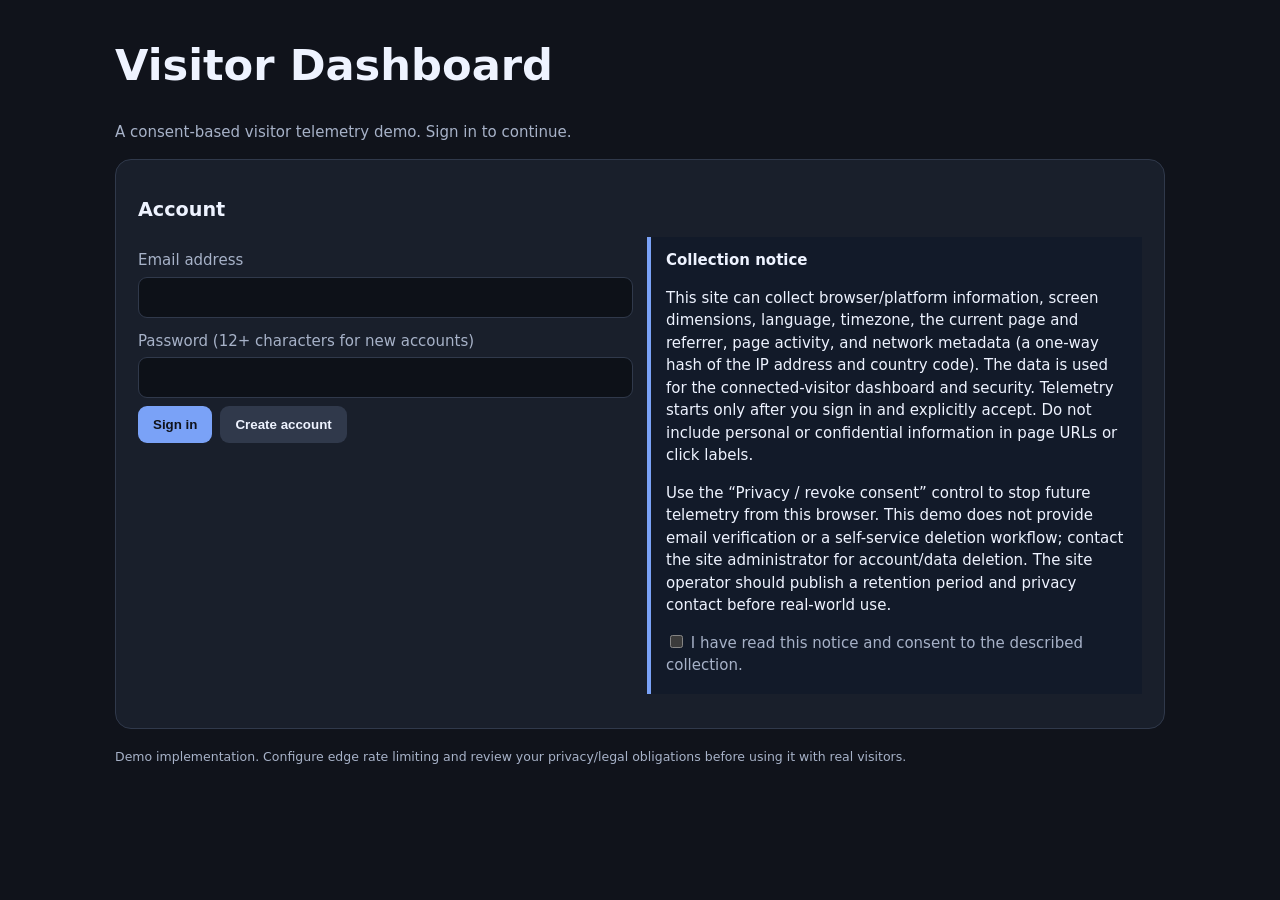
==== index.html @ 820321d5 "hehe" ====
<!doctype html>
<html lang="en">
<head>
<meta charset="utf-8">
<meta name="viewport" content="width=device-width, initial-scale=1">
<meta name="referrer" content="strict-origin-when-cross-origin">
<title>Visitor Dashboard</title>
<style>
:root{color-scheme:dark;--bg:#10131b;--panel:#191f2b;--line:#30394b;--text:#eef3ff;--muted:#a7b2c8;--blue:#7aa2f7;--green:#9ece6a;--red:#f7768e}
*{box-sizing:border-box}body{margin:0;background:var(--bg);color:var(--text);font:15px/1.5 system-ui,-apple-system,Segoe UI,sans-serif}main{width:min(1050px,94vw);margin:40px auto}h1,h2{line-height:1.2}h1{font-size:clamp(1.8rem,4vw,2.7rem)}h2{font-size:1.2rem}.muted{color:var(--muted)}.panel{background:var(--panel);border:1px solid var(--line);border-radius:16px;padding:22px;margin:16px 0}.grid{display:grid;grid-template-columns:repeat(auto-fit,minmax(240px,1fr));gap:14px}label{display:block;margin:12px 0 5px;color:var(--muted)}input{width:100%;padding:12px;border-radius:9px;border:1px solid var(--line);background:#0d1118;color:var(--text)}button{cursor:pointer;border:0;border-radius:9px;background:var(--blue);color:#10131b;font-weight:700;padding:11px 15px;margin:8px 8px 0 0}button.secondary{background:#30394b;color:var(--text)}button.danger{background:var(--red)}.notice{border-left:4px solid var(--blue);padding:12px 15px;background:#121a29}.hidden{display:none!important}.status{margin-top:12px;color:var(--muted);overflow-wrap:anywhere}.ok{color:var(--green)}.error{color:var(--red)}.table-wrap{overflow:auto}table{width:100%;border-collapse:collapse;min-width:680px}th,td{text-align:left;padding:10px;border-bottom:1px solid var(--line);vertical-align:top}th{color:var(--muted);font-weight:600}.pill{display:inline-block;border-radius:20px;padding:2px 9px;background:#26334a}.online{color:var(--green)}.offline{color:var(--muted)}small{color:var(--muted)}a{color:var(--blue)}
</style>
</head>
<body>
<main>
  <h1>Visitor Dashboard</h1>
  <p class="muted">A consent-based visitor telemetry demo. Sign in to continue.</p>

  <section id="auth" class="panel">
    <h2>Account</h2>
    <div class="grid">
      <div>
        <label for="email">Email address</label><input id="email" type="email" autocomplete="username" maxlength="254">
        <label for="password">Password (12+ characters for new accounts)</label><input id="password" type="password" autocomplete="current-password" maxlength="128">
        <button id="login">Sign in</button><button id="signup" class="secondary">Create account</button>
      </div>
      <div class="notice">
        <strong>Collection notice</strong>
        <p>This site can collect browser/platform information, screen dimensions, language, timezone, the current page and referrer, page activity, and network metadata (a one-way hash of the IP address and country code). The data is used for the connected-visitor dashboard and security. Telemetry starts only after you sign in and explicitly accept. Do not include personal or confidential information in page URLs or click labels.</p>
        <p>Use the “Privacy / revoke consent” control to stop future telemetry from this browser. This demo does not provide email verification or a self-service deletion workflow; contact the site administrator for account/data deletion. The site operator should publish a retention period and privacy contact before real-world use.</p>
        <label><input id="consent" type="checkbox" style="width:auto"> I have read this notice and consent to the described collection.</label>
      </div>
    </div>
    <div id="authStatus" class="status" role="status"></div>
  </section>

  <section id="signedIn" class="panel hidden">
    <div class="grid">
      <div><h2>Signed in</h2><p id="who" class="muted"></p></div>
      <div><h2>Telemetry</h2><p id="telemetryStatus" class="muted">Not enabled</p></div>
    </div>
    <button id="startTelemetry">Accept notice and start telemetry</button>
    <button id="revoke" class="secondary">Privacy / revoke consent</button>
    <button id="refreshDashboard" class="secondary hidden">Refresh dashboard</button>
    <button id="logout" class="secondary">Sign out</button>
    <p id="signedStatus" class="status" role="status"></p>
  </section>

  <section id="dashboard" class="hidden">
    <div class="panel">
      <h2>Connected visitors</h2>
      <p class="muted">Updated every five seconds. “Connected” means a heartbeat was received within the last 25 seconds; it is an estimate, not proof that someone is actively viewing the page.</p>
      <p id="counts">Loading…</p>
      <div class="table-wrap"><table><thead><tr><th>Status</th><th>Account</th><th>Last seen</th><th>Current page</th><th>Browser / platform</th><th>Screen</th><th>Language / timezone</th><th>Network</th></tr></thead><tbody id="visitorRows"></tbody></table></div>
    </div>
    <div class="panel"><h2>Recent events</h2><div class="table-wrap"><table><thead><tr><th>Time</th><th>Account</th><th>Event</th><th>Page</th><th>Details</th></tr></thead><tbody id="eventRows"></tbody></table></div></div>
  </section>
  <p class="muted"><small>Demo implementation. Configure edge rate limiting and review your privacy/legal obligations before using it with real visitors.</small></p>
</main>
<script>
(() => {
  "use strict";
  const API_ORIGIN = "https://REPLACE-WITH-YOUR-WORKER.workers.dev";
  const $ = id => document.getElementById(id);
  const state = { token: sessionStorage.getItem("vd_token") || "", user: null, visitorId: sessionStorage.getItem("vd_visitor") || crypto.randomUUID(), consent: localStorage.getItem("vd_consent") === "yes", timer: null, dashboardTimer: null, lastPage: "" };
  sessionStorage.setItem("vd_visitor", state.visitorId);

  async function api(path, options = {}) {
    const headers = { "content-type": "application/json", ...(options.headers || {}) };
    if (state.token) headers.authorization = "Bearer " + state.token;
    const response = await fetch(API_ORIGIN + path, { ...options, headers, cache: "no-store", body: options.body ? JSON.stringify(options.body) : undefined });
    const data = await response.json().catch(() => ({}));
    if (!response.ok) throw new Error(data.error || "Request failed (" + response.status + ")");
    return data;
  }
  function status(id, message, isError = false) {
    $(id).textContent = message;
    $(id).className = "status " + (isError ? "error" : "ok");
  }
  function showSignedIn(user) {
    state.user = user;
    $("auth").classList.add("hidden");
    $("signedIn").classList.remove("hidden");
    $("who").textContent = user.email + (user.isAdmin ? " · dashboard administrator" : " · visitor account");
    $("refreshDashboard").classList.toggle("hidden", !user.isAdmin);
    $("dashboard").classList.toggle("hidden", !user.isAdmin);
    $("telemetryStatus").textContent = state.consent ? "Consent enabled on this browser" : "Not enabled";
    if (user.isAdmin) {
      loadDashboard().catch(e => status("signedStatus", e.message, true));
      if (state.dashboardTimer) clearInterval(state.dashboardTimer);
      state.dashboardTimer = setInterval(() => loadDashboard().catch(() => {}), 5000);
    }
  }
  function showSignedOut() {
    state.token = ""; state.user = null;
    sessionStorage.removeItem("vd_token");
    if (state.timer) clearInterval(state.timer);
    if (state.dashboardTimer) clearInterval(state.dashboardTimer);
    state.timer = null; state.dashboardTimer = null;
    $("auth").classList.remove("hidden"); $("signedIn").classList.add("hidden"); $("dashboard").classList.add("hidden");
  }
  async function authenticate(mode) {
    try {
      const email = $("email").value.trim();
      const password = $("password").value;
      if (mode === "signup" && password.length < 12) throw new Error("Use a password with at least 12 characters.");
      const data = await api("/api/auth/" + mode, { method: "POST", body: { email, password } });
      state.token = data.token;
      sessionStorage.setItem("vd_token", state.token);
      status("authStatus", mode === "signup" ? "Account created." : "Signed in.");
      showSignedIn(data.user);
      if ($("consent").checked) await startTelemetry();
    } catch (e) { status("authStatus", e.message, true); }
  }
  function telemetryPayload(eventType, details) {
    return {
      consent: true, visitorSessionId: state.visitorId, eventType,
      page: location.href, referrer: document.referrer || "",
      platform: navigator.userAgentData?.platform || navigator.platform || "unknown",
      screenWidth: screen.width, screenHeight: screen.height, colorDepth: screen.colorDepth,
      language: navigator.language || "", timezone: Intl.DateTimeFormat().resolvedOptions().timeZone || "",
      details: details || undefined
    };
  }
  async function sendTelemetry(eventType, details) {
    if (!state.token || !state.consent) return;
    try { await api("/api/telemetry", { method: "POST", body: telemetryPayload(eventType, details) }); }
    catch (e) { status("signedStatus", "Telemetry paused: " + e.message, true); }
  }
  async function startTelemetry() {
    if (!$("consent").checked && !state.consent) {
      status("signedStatus", "Tick the consent checkbox before starting telemetry.", true); return;
    }
    state.consent = true;
    localStorage.setItem("vd_consent", "yes");
    $("telemetryStatus").textContent = "Consent enabled on this browser";
    status("signedStatus", "Consent recorded. Telemetry is running.");
    await sendTelemetry(state.lastPage === location.href ? "heartbeat" : "page_view");
    state.lastPage = location.href;
    if (state.timer) clearInterval(state.timer);
    state.timer = setInterval(() => sendTelemetry("heartbeat"), 10000);
  }
  async function revoke() {
    state.consent = false;
    localStorage.removeItem("vd_consent");
    if (state.timer) clearInterval(state.timer);
    state.timer = null;
    $("telemetryStatus").textContent = "Consent revoked on this browser";
    if (state.token) {
      try { await api("/api/consent/revoke", { method: "POST", body: { visitorSessionId: state.visitorId } }); } catch {}
    }
    status("signedStatus", "Consent revoked. This browser will stop sending telemetry.");
  }
  function cell(row, text, className) {
    const td = document.createElement("td"); td.textContent = text == null || text === "" ? "—" : String(text);
    if (className) td.className = className; row.appendChild(td); return td;
  }
  function date(ts) { return ts ? new Date(ts * 1000).toLocaleString() : "—"; }
  async function loadDashboard() {
    if (!state.user?.isAdmin) return;
    const data = await api("/api/dashboard");
    const connected = data.sessions.filter(s => s.connected).length;
    $("counts").textContent = `${connected} connected · ${data.sessions.length} sessions seen in the last 24 hours · ${data.events.length} recent events`;
    const vr = $("visitorRows"); vr.replaceChildren();
    for (const s of data.sessions) {
      const tr = document.createElement("tr");
      cell(tr, s.connected ? "Connected" : "Inactive", s.connected ? "online" : "offline");
      cell(tr, s.email); cell(tr, date(s.last_seen_at)); cell(tr, s.current_page);
      cell(tr, [s.user_agent, s.platform].filter(Boolean).join(" · "));
      cell(tr, s.screen_width && s.screen_height ? `${s.screen_width} × ${s.screen_height} (${s.color_depth || "?"}-bit)` : "—");
      cell(tr, [s.language, s.timezone].filter(Boolean).join(" · "));
      cell(tr, [s.country, s.ip_hash ? "IP hash: " + s.ip_hash.slice(0, 12) + "…" : ""].filter(Boolean).join(" · "));
      vr.appendChild(tr);
    }
    const er = $("eventRows"); er.replaceChildren();
    for (const e of data.events) {
      const tr = document.createElement("tr");
      cell(tr, date(e.created_at)); cell(tr, e.email); cell(tr, e.event_type); cell(tr, e.page);
      let details = "—"; try { if (e.details_json) details = JSON.parse(e.details_json).label || "—"; } catch {}
      cell(tr, details); er.appendChild(tr);
    }
  }
  $("login").addEventListener("click", () => authenticate("login"));
  $("signup").addEventListener("click", () => authenticate("signup"));
  $("startTelemetry").addEventListener("click", startTelemetry);
  $("revoke").addEventListener("click", revoke);
  $("refreshDashboard").addEventListener("click", () => loadDashboard().catch(e => status("signedStatus", e.message, true)));
  $("logout").addEventListener("click", async () => { try { await api("/api/auth/logout", { method: "POST", body: {} }); } catch {} showSignedOut(); });
  // Only records a generic click event, never the clicked text, form values, or typed content.
  document.addEventListener("click", e => {
    if (!state.consent || !state.token || !(e.target instanceof Element)) return;
    const target = e.target.closest("a,button");
    if (target && !["login","signup","startTelemetry","revoke","logout","refreshDashboard"].includes(target.id)) {
      sendTelemetry("click", { label: target.id || target.tagName.toLowerCase() });
    }
  });
  async function init() {
    if (!state.token) return;
    try {
      const data = await api("/api/me");
      showSignedIn(data.user);
      if (state.consent) {
        $("consent").checked = true;
        await startTelemetry();
      }
    } catch { showSignedOut(); }
  }
  init();
})();
</script>
</body>
</html>
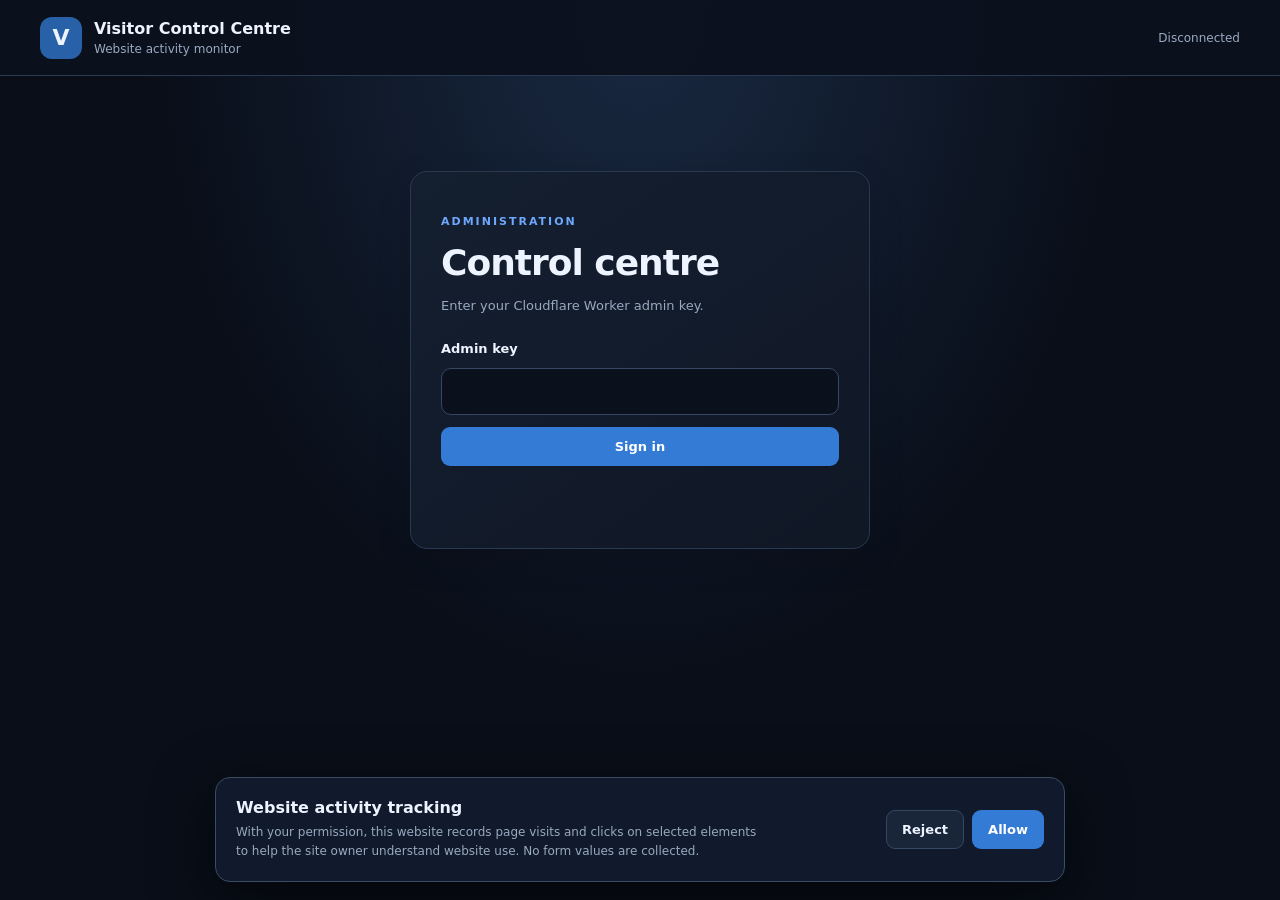
==== commit f69471e6: "test" ====
--- a/index.html
+++ b/index.html
@@ -1,211 +1,142 @@
 <!doctype html>
 <html lang="en">
 <head>
-<meta charset="utf-8">
-<meta name="viewport" content="width=device-width, initial-scale=1">
-<meta name="referrer" content="strict-origin-when-cross-origin">
-<title>Visitor Dashboard</title>
-<style>
-:root{color-scheme:dark;--bg:#10131b;--panel:#191f2b;--line:#30394b;--text:#eef3ff;--muted:#a7b2c8;--blue:#7aa2f7;--green:#9ece6a;--red:#f7768e}
-*{box-sizing:border-box}body{margin:0;background:var(--bg);color:var(--text);font:15px/1.5 system-ui,-apple-system,Segoe UI,sans-serif}main{width:min(1050px,94vw);margin:40px auto}h1,h2{line-height:1.2}h1{font-size:clamp(1.8rem,4vw,2.7rem)}h2{font-size:1.2rem}.muted{color:var(--muted)}.panel{background:var(--panel);border:1px solid var(--line);border-radius:16px;padding:22px;margin:16px 0}.grid{display:grid;grid-template-columns:repeat(auto-fit,minmax(240px,1fr));gap:14px}label{display:block;margin:12px 0 5px;color:var(--muted)}input{width:100%;padding:12px;border-radius:9px;border:1px solid var(--line);background:#0d1118;color:var(--text)}button{cursor:pointer;border:0;border-radius:9px;background:var(--blue);color:#10131b;font-weight:700;padding:11px 15px;margin:8px 8px 0 0}button.secondary{background:#30394b;color:var(--text)}button.danger{background:var(--red)}.notice{border-left:4px solid var(--blue);padding:12px 15px;background:#121a29}.hidden{display:none!important}.status{margin-top:12px;color:var(--muted);overflow-wrap:anywhere}.ok{color:var(--green)}.error{color:var(--red)}.table-wrap{overflow:auto}table{width:100%;border-collapse:collapse;min-width:680px}th,td{text-align:left;padding:10px;border-bottom:1px solid var(--line);vertical-align:top}th{color:var(--muted);font-weight:600}.pill{display:inline-block;border-radius:20px;padding:2px 9px;background:#26334a}.online{color:var(--green)}.offline{color:var(--muted)}small{color:var(--muted)}a{color:var(--blue)}
-</style>
+  <meta charset="UTF-8">
+  <meta name="viewport" content="width=device-width, initial-scale=1">
+  <title>Visitor Control Centre</title>
+  <link rel="stylesheet" href="./styles.css">
+  <script defer src="./tracker.js"></script>
+  <script defer src="./app.js"></script>
 </head>
 <body>
-<main>
-  <h1>Visitor Dashboard</h1>
-  <p class="muted">A consent-based visitor telemetry demo. Sign in to continue.</p>
-
-  <section id="auth" class="panel">
-    <h2>Account</h2>
-    <div class="grid">
+  <header class="topbar">
+    <div class="brand">
+      <div class="logo">V</div>
       <div>
-        <label for="email">Email address</label><input id="email" type="email" autocomplete="username" maxlength="254">
-        <label for="password">Password (12+ characters for new accounts)</label><input id="password" type="password" autocomplete="current-password" maxlength="128">
-        <button id="login">Sign in</button><button id="signup" class="secondary">Create account</button>
-      </div>
-      <div class="notice">
-        <strong>Collection notice</strong>
-        <p>This site can collect browser/platform information, screen dimensions, language, timezone, the current page and referrer, page activity, and network metadata (a one-way hash of the IP address and country code). The data is used for the connected-visitor dashboard and security. Telemetry starts only after you sign in and explicitly accept. Do not include personal or confidential information in page URLs or click labels.</p>
-        <p>Use the “Privacy / revoke consent” control to stop future telemetry from this browser. This demo does not provide email verification or a self-service deletion workflow; contact the site administrator for account/data deletion. The site operator should publish a retention period and privacy contact before real-world use.</p>
-        <label><input id="consent" type="checkbox" style="width:auto"> I have read this notice and consent to the described collection.</label>
+        <strong>Visitor Control Centre</strong>
+        <small>Website activity monitor</small>
       </div>
     </div>
-    <div id="authStatus" class="status" role="status"></div>
-  </section>
+    <span id="connection" class="connection">Disconnected</span>
+  </header>
 
-  <section id="signedIn" class="panel hidden">
-    <div class="grid">
-      <div><h2>Signed in</h2><p id="who" class="muted"></p></div>
-      <div><h2>Telemetry</h2><p id="telemetryStatus" class="muted">Not enabled</p></div>
+  <main class="container">
+    <section id="loginPanel" class="panel login-panel">
+      <p class="eyebrow">ADMINISTRATION</p>
+      <h1>Control centre</h1>
+      <p class="muted">Enter your Cloudflare Worker admin key.</p>
+
+      <form id="loginForm">
+        <label for="adminKey">Admin key</label>
+        <input id="adminKey" type="password"
+               autocomplete="current-password" required>
+        <button class="button primary" type="submit">
+          Sign in
+        </button>
+        <p id="loginError" class="error"></p>
+      </form>
+    </section>
+
+    <section id="dashboard" hidden>
+      <div class="heading">
+        <div>
+          <p class="eyebrow">OVERVIEW</p>
+          <h1>Live activity</h1>
+          <p class="muted">Activity reported by consenting website visitors.</p>
+        </div>
+        <div class="actions">
+          <button id="refreshBtn" class="button secondary">Refresh</button>
+          <button id="logoutBtn" class="button secondary">Lock</button>
+        </div>
+      </div>
+
+      <div class="stats">
+        <article class="panel stat">
+          <span>Online now</span>
+          <strong id="onlineCount">0</strong>
+          <small>Active within 2 minutes</small>
+        </article>
+        <article class="panel stat">
+          <span>Page views</span>
+          <strong id="pageViews">0</strong>
+          <small>Recorded page visits</small>
+        </article>
+        <article class="panel stat">
+          <span>Sessions</span>
+          <strong id="sessionCount">0</strong>
+          <small>Known browser sessions</small>
+        </article>
+        <article class="panel stat">
+          <span>Events</span>
+          <strong id="eventCount">0</strong>
+          <small>Page views, clicks and heartbeats</small>
+        </article>
+      </div>
+
+      <section class="panel section">
+        <div class="section-heading">
+          <div>
+            <h2>Visitor sessions</h2>
+            <p class="muted">Select a session to inspect its activity.</p>
+          </div>
+          <small id="updated" class="muted"></small>
+        </div>
+
+        <div class="table-wrap">
+          <table>
+            <thead>
+              <tr>
+                <th>Session</th>
+                <th>Current page</th>
+                <th>Last seen</th>
+                <th>Views</th>
+                <th>Status</th>
+              </tr>
+            </thead>
+            <tbody id="sessionsBody">
+              <tr><td colspan="5">No data loaded.</td></tr>
+            </tbody>
+          </table>
+        </div>
+      </section>
+
+      <section class="panel section">
+        <h2>Session timeline</h2>
+        <p id="selectedSessionLabel" class="muted">Select a session above.</p>
+        <div id="timeline" class="timeline">
+          <p class="muted">No session selected.</p>
+        </div>
+      </section>
+
+      <section class="panel section">
+        <h2>Page activity</h2>
+        <p class="muted">Most frequently viewed pages.</p>
+        <div id="popularPages" class="popular-list">
+          <p class="muted">No page views yet.</p>
+        </div>
+      </section>
+
+      <p class="footnote">
+        Only activity on your website is recorded. The tracker does not
+        capture passwords, form contents, keystrokes, screen contents or
+        activity in other applications.
+      </p>
+    </section>
+  </main>
+
+  <aside id="consentBanner" class="consent" hidden>
+    <div>
+      <strong>Website activity tracking</strong>
+      <p>
+        With your permission, this website records page visits and clicks
+        on selected elements to help the site owner understand website use.
+        No form values are collected.
+      </p>
     </div>
-    <button id="startTelemetry">Accept notice and start telemetry</button>
-    <button id="revoke" class="secondary">Privacy / revoke consent</button>
-    <button id="refreshDashboard" class="secondary hidden">Refresh dashboard</button>
-    <button id="logout" class="secondary">Sign out</button>
-    <p id="signedStatus" class="status" role="status"></p>
-  </section>
-
-  <section id="dashboard" class="hidden">
-    <div class="panel">
-      <h2>Connected visitors</h2>
-      <p class="muted">Updated every five seconds. “Connected” means a heartbeat was received within the last 25 seconds; it is an estimate, not proof that someone is actively viewing the page.</p>
-      <p id="counts">Loading…</p>
-      <div class="table-wrap"><table><thead><tr><th>Status</th><th>Account</th><th>Last seen</th><th>Current page</th><th>Browser / platform</th><th>Screen</th><th>Language / timezone</th><th>Network</th></tr></thead><tbody id="visitorRows"></tbody></table></div>
+    <div class="consent-actions">
+      <button id="rejectTracking" class="button secondary">Reject</button>
+      <button id="acceptTracking" class="button primary">Allow</button>
     </div>
-    <div class="panel"><h2>Recent events</h2><div class="table-wrap"><table><thead><tr><th>Time</th><th>Account</th><th>Event</th><th>Page</th><th>Details</th></tr></thead><tbody id="eventRows"></tbody></table></div></div>
-  </section>
-  <p class="muted"><small>Demo implementation. Configure edge rate limiting and review your privacy/legal obligations before using it with real visitors.</small></p>
-</main>
-<script>
-(() => {
-  "use strict";
-  const API_ORIGIN = "https://REPLACE-WITH-YOUR-WORKER.workers.dev";
-  const $ = id => document.getElementById(id);
-  const state = { token: sessionStorage.getItem("vd_token") || "", user: null, visitorId: sessionStorage.getItem("vd_visitor") || crypto.randomUUID(), consent: localStorage.getItem("vd_consent") === "yes", timer: null, dashboardTimer: null, lastPage: "" };
-  sessionStorage.setItem("vd_visitor", state.visitorId);
-
-  async function api(path, options = {}) {
-    const headers = { "content-type": "application/json", ...(options.headers || {}) };
-    if (state.token) headers.authorization = "Bearer " + state.token;
-    const response = await fetch(API_ORIGIN + path, { ...options, headers, cache: "no-store", body: options.body ? JSON.stringify(options.body) : undefined });
-    const data = await response.json().catch(() => ({}));
-    if (!response.ok) throw new Error(data.error || "Request failed (" + response.status + ")");
-    return data;
-  }
-  function status(id, message, isError = false) {
-    $(id).textContent = message;
-    $(id).className = "status " + (isError ? "error" : "ok");
-  }
-  function showSignedIn(user) {
-    state.user = user;
-    $("auth").classList.add("hidden");
-    $("signedIn").classList.remove("hidden");
-    $("who").textContent = user.email + (user.isAdmin ? " · dashboard administrator" : " · visitor account");
-    $("refreshDashboard").classList.toggle("hidden", !user.isAdmin);
-    $("dashboard").classList.toggle("hidden", !user.isAdmin);
-    $("telemetryStatus").textContent = state.consent ? "Consent enabled on this browser" : "Not enabled";
-    if (user.isAdmin) {
-      loadDashboard().catch(e => status("signedStatus", e.message, true));
-      if (state.dashboardTimer) clearInterval(state.dashboardTimer);
-      state.dashboardTimer = setInterval(() => loadDashboard().catch(() => {}), 5000);
-    }
-  }
-  function showSignedOut() {
-    state.token = ""; state.user = null;
-    sessionStorage.removeItem("vd_token");
-    if (state.timer) clearInterval(state.timer);
-    if (state.dashboardTimer) clearInterval(state.dashboardTimer);
-    state.timer = null; state.dashboardTimer = null;
-    $("auth").classList.remove("hidden"); $("signedIn").classList.add("hidden"); $("dashboard").classList.add("hidden");
-  }
-  async function authenticate(mode) {
-    try {
-      const email = $("email").value.trim();
-      const password = $("password").value;
-      if (mode === "signup" && password.length < 12) throw new Error("Use a password with at least 12 characters.");
-      const data = await api("/api/auth/" + mode, { method: "POST", body: { email, password } });
-      state.token = data.token;
-      sessionStorage.setItem("vd_token", state.token);
-      status("authStatus", mode === "signup" ? "Account created." : "Signed in.");
-      showSignedIn(data.user);
-      if ($("consent").checked) await startTelemetry();
-    } catch (e) { status("authStatus", e.message, true); }
-  }
-  function telemetryPayload(eventType, details) {
-    return {
-      consent: true, visitorSessionId: state.visitorId, eventType,
-      page: location.href, referrer: document.referrer || "",
-      platform: navigator.userAgentData?.platform || navigator.platform || "unknown",
-      screenWidth: screen.width, screenHeight: screen.height, colorDepth: screen.colorDepth,
-      language: navigator.language || "", timezone: Intl.DateTimeFormat().resolvedOptions().timeZone || "",
-      details: details || undefined
-    };
-  }
-  async function sendTelemetry(eventType, details) {
-    if (!state.token || !state.consent) return;
-    try { await api("/api/telemetry", { method: "POST", body: telemetryPayload(eventType, details) }); }
-    catch (e) { status("signedStatus", "Telemetry paused: " + e.message, true); }
-  }
-  async function startTelemetry() {
-    if (!$("consent").checked && !state.consent) {
-      status("signedStatus", "Tick the consent checkbox before starting telemetry.", true); return;
-    }
-    state.consent = true;
-    localStorage.setItem("vd_consent", "yes");
-    $("telemetryStatus").textContent = "Consent enabled on this browser";
-    status("signedStatus", "Consent recorded. Telemetry is running.");
-    await sendTelemetry(state.lastPage === location.href ? "heartbeat" : "page_view");
-    state.lastPage = location.href;
-    if (state.timer) clearInterval(state.timer);
-    state.timer = setInterval(() => sendTelemetry("heartbeat"), 10000);
-  }
-  async function revoke() {
-    state.consent = false;
-    localStorage.removeItem("vd_consent");
-    if (state.timer) clearInterval(state.timer);
-    state.timer = null;
-    $("telemetryStatus").textContent = "Consent revoked on this browser";
-    if (state.token) {
-      try { await api("/api/consent/revoke", { method: "POST", body: { visitorSessionId: state.visitorId } }); } catch {}
-    }
-    status("signedStatus", "Consent revoked. This browser will stop sending telemetry.");
-  }
-  function cell(row, text, className) {
-    const td = document.createElement("td"); td.textContent = text == null || text === "" ? "—" : String(text);
-    if (className) td.className = className; row.appendChild(td); return td;
-  }
-  function date(ts) { return ts ? new Date(ts * 1000).toLocaleString() : "—"; }
-  async function loadDashboard() {
-    if (!state.user?.isAdmin) return;
-    const data = await api("/api/dashboard");
-    const connected = data.sessions.filter(s => s.connected).length;
-    $("counts").textContent = `${connected} connected · ${data.sessions.length} sessions seen in the last 24 hours · ${data.events.length} recent events`;
-    const vr = $("visitorRows"); vr.replaceChildren();
-    for (const s of data.sessions) {
-      const tr = document.createElement("tr");
-      cell(tr, s.connected ? "Connected" : "Inactive", s.connected ? "online" : "offline");
-      cell(tr, s.email); cell(tr, date(s.last_seen_at)); cell(tr, s.current_page);
-      cell(tr, [s.user_agent, s.platform].filter(Boolean).join(" · "));
-      cell(tr, s.screen_width && s.screen_height ? `${s.screen_width} × ${s.screen_height} (${s.color_depth || "?"}-bit)` : "—");
-      cell(tr, [s.language, s.timezone].filter(Boolean).join(" · "));
-      cell(tr, [s.country, s.ip_hash ? "IP hash: " + s.ip_hash.slice(0, 12) + "…" : ""].filter(Boolean).join(" · "));
-      vr.appendChild(tr);
-    }
-    const er = $("eventRows"); er.replaceChildren();
-    for (const e of data.events) {
-      const tr = document.createElement("tr");
-      cell(tr, date(e.created_at)); cell(tr, e.email); cell(tr, e.event_type); cell(tr, e.page);
-      let details = "—"; try { if (e.details_json) details = JSON.parse(e.details_json).label || "—"; } catch {}
-      cell(tr, details); er.appendChild(tr);
-    }
-  }
-  $("login").addEventListener("click", () => authenticate("login"));
-  $("signup").addEventListener("click", () => authenticate("signup"));
-  $("startTelemetry").addEventListener("click", startTelemetry);
-  $("revoke").addEventListener("click", revoke);
-  $("refreshDashboard").addEventListener("click", () => loadDashboard().catch(e => status("signedStatus", e.message, true)));
-  $("logout").addEventListener("click", async () => { try { await api("/api/auth/logout", { method: "POST", body: {} }); } catch {} showSignedOut(); });
-  // Only records a generic click event, never the clicked text, form values, or typed content.
-  document.addEventListener("click", e => {
-    if (!state.consent || !state.token || !(e.target instanceof Element)) return;
-    const target = e.target.closest("a,button");
-    if (target && !["login","signup","startTelemetry","revoke","logout","refreshDashboard"].includes(target.id)) {
-      sendTelemetry("click", { label: target.id || target.tagName.toLowerCase() });
-    }
-  });
-  async function init() {
-    if (!state.token) return;
-    try {
-      const data = await api("/api/me");
-      showSignedIn(data.user);
-      if (state.consent) {
-        $("consent").checked = true;
-        await startTelemetry();
-      }
-    } catch { showSignedOut(); }
-  }
-  init();
-})();
-</script>
+  </aside>
 </body>
-</html>
+</html>
--- a/styles.css
+++ b/styles.css
@@ -0,0 +1,458 @@
+:root {
+  color-scheme: dark;
+  --bg: #090e18;
+  --panel: #121b2b;
+  --panel-hover: #18243a;
+  --border: #293950;
+  --text: #edf3ff;
+  --muted: #99a9c0;
+  --blue: #6ea8fe;
+  --green: #4adeb0;
+  --red: #ff8290;
+}
+
+* {
+  box-sizing: border-box;
+}
+
+body {
+  margin: 0;
+  min-height: 100vh;
+  color: var(--text);
+  background: radial-gradient(ellipse at top, #192942, var(--bg) 55%);
+  font-family: Inter, system-ui, -apple-system, sans-serif;
+}
+
+button, input {
+  font: inherit;
+}
+
+[hidden] {
+  display: none !important;
+}
+
+.topbar {
+  min-height: 76px;
+  padding: 15px max(20px, calc((100% - 1200px) / 2));
+  display: flex;
+  justify-content: space-between;
+  align-items: center;
+  gap: 20px;
+  background: #0b111dee;
+  border-bottom: 1px solid var(--border);
+}
+
+.brand {
+  display: flex;
+  align-items: center;
+  gap: 12px;
+}
+
+.logo {
+  display: grid;
+  place-items: center;
+  width: 42px;
+  height: 42px;
+  border-radius: 12px;
+  background: #2861a7;
+  font-size: 22px;
+  font-weight: 800;
+}
+
+.brand strong, .brand small {
+  display: block;
+}
+
+.brand small {
+  margin-top: 4px;
+  color: var(--muted);
+  font-size: 12px;
+}
+
+.connection {
+  color: var(--muted);
+  font-size: 12px;
+}
+
+.connection.online {
+  color: var(--green);
+}
+
+.container {
+  max-width: 1200px;
+  margin: auto;
+  padding: 35px 22px 60px;
+}
+
+.panel {
+  background: linear-gradient(145deg, #141f30, #101725);
+  border: 1px solid var(--border);
+  border-radius: 17px;
+  box-shadow: 0 12px 35px #0002;
+}
+
+.login-panel {
+  max-width: 460px;
+  margin: 60px auto;
+  padding: 30px;
+}
+
+h1 {
+  margin: 8px 0;
+  font-size: clamp(27px, 4vw, 36px);
+  letter-spacing: -1px;
+}
+
+h2 {
+  margin: 0 0 8px;
+  font-size: 17px;
+}
+
+p {
+  line-height: 1.6;
+}
+
+.muted {
+  color: var(--muted);
+  font-size: 13px;
+}
+
+.eyebrow {
+  color: var(--blue);
+  font-size: 11px;
+  font-weight: 800;
+  letter-spacing: 2px;
+}
+
+.login-panel form {
+  display: grid;
+  gap: 12px;
+  margin-top: 25px;
+}
+
+label {
+  font-size: 13px;
+  font-weight: 600;
+}
+
+input {
+  width: 100%;
+  padding: 13px;
+  color: var(--text);
+  background: #0a101c;
+  border: 1px solid #354761;
+  border-radius: 10px;
+  outline: none;
+}
+
+input:focus {
+  border-color: var(--blue);
+}
+
+.button {
+  padding: 11px 15px;
+  border: 1px solid transparent;
+  border-radius: 9px;
+  font-size: 13px;
+  font-weight: 700;
+  cursor: pointer;
+}
+
+.button:hover {
+  filter: brightness(1.12);
+}
+
+.primary {
+  color: white;
+  background: #347bd6;
+}
+
+.secondary {
+  color: var(--text);
+  background: #19263a;
+  border-color: #354761;
+}
+
+.error {
+  min-height: 16px;
+  color: var(--red);
+  font-size: 12px;
+}
+
+.heading, .section-heading {
+  display: flex;
+  align-items: center;
+  justify-content: space-between;
+  gap: 16px;
+}
+
+.heading {
+  margin-bottom: 25px;
+}
+
+.heading h1 {
+  margin-bottom: 4px;
+}
+
+.heading p {
+  margin-top: 6px;
+}
+
+.actions {
+  display: flex;
+  gap: 8px;
+}
+
+.stats {
+  display: grid;
+  grid-template-columns: repeat(4, minmax(0, 1fr));
+  gap: 15px;
+  margin-bottom: 20px;
+}
+
+.stat {
+  padding: 20px;
+}
+
+.stat span, .stat small {
+  display: block;
+  color: var(--muted);
+  font-size: 12px;
+}
+
+.stat strong {
+  display: block;
+  margin: 13px 0 6px;
+  font-size: 34px;
+  letter-spacing: -1px;
+}
+
+.section {
+  margin-bottom: 18px;
+  padding: 22px;
+}
+
+.section-heading {
+  margin-bottom: 18px;
+}
+
+.section-heading p {
+  margin: 5px 0 0;
+}
+
+.table-wrap {
+  overflow-x: auto;
+}
+
+table {
+  width: 100%;
+  min-width: 670px;
+  border-collapse: collapse;
+}
+
+th {
+  padding: 12px;
+  text-align: left;
+  color: var(--muted);
+  font-size: 11px;
+  text-transform: uppercase;
+  letter-spacing: .7px;
+  border-bottom: 1px solid var(--border);
+}
+
+td {
+  padding: 14px 12px;
+  border-bottom: 1px solid #202e42;
+  font-size: 12px;
+  overflow-wrap: anywhere;
+}
+
+tbody tr.selectable {
+  cursor: pointer;
+}
+
+tbody tr.selectable:hover {
+  background: #ffffff08;
+}
+
+tbody tr.selected {
+  background: #6ea8fe16;
+}
+
+.session-id {
+  color: #b9d5ff;
+  font-family: monospace;
+}
+
+.pill {
+  display: inline-block;
+  padding: 5px 9px;
+  border-radius: 20px;
+  color: #8deac5;
+  background: #203d36;
+  font-size: 10px;
+}
+
+.pill.offline {
+  color: #b7c2d4;
+  background: #30394a;
+}
+
+.timeline {
+  display: grid;
+}
+
+.event {
+  display: grid;
+  grid-template-columns: 130px 12px minmax(0, 1fr);
+  gap: 12px;
+  padding: 13px 0;
+  border-bottom: 1px solid #202e42;
+}
+
+.event-time {
+  color: var(--muted);
+  font-size: 11px;
+}
+
+.event-dot {
+  width: 9px;
+  height: 9px;
+  margin-top: 4px;
+  border-radius: 50%;
+  background: var(--blue);
+  box-shadow: 0 0 0 4px #6ea8fe1b;
+}
+
+.event strong {
+  font-size: 12px;
+  text-transform: capitalize;
+}
+
+.event p {
+  margin: 5px 0 0;
+  color: var(--muted);
+  font-size: 12px;
+  overflow-wrap: anywhere;
+}
+
+.popular-list {
+  display: grid;
+  gap: 14px;
+  margin-top: 18px;
+}
+
+.popular-row {
+  display: grid;
+  grid-template-columns: minmax(100px, 1fr) minmax(80px, 2fr) 35px;
+  align-items: center;
+  gap: 14px;
+  font-size: 12px;
+}
+
+.bar {
+  height: 8px;
+  overflow: hidden;
+  border-radius: 20px;
+  background: #25344b;
+}
+
+.bar span {
+  display: block;
+  height: 100%;
+  border-radius: 20px;
+  background: #6ea8fe;
+}
+
+.footnote {
+  max-width: 900px;
+  color: #8797ad;
+  font-size: 11px;
+  line-height: 1.7;
+}
+
+.consent {
+  position: fixed;
+  right: 18px;
+  bottom: 18px;
+  left: 18px;
+  z-index: 10;
+  display: flex;
+  align-items: center;
+  justify-content: space-between;
+  gap: 20px;
+  max-width: 850px;
+  margin: auto;
+  padding: 20px;
+  background: #111c2df5;
+  border: 1px solid #3a4b64;
+  border-radius: 15px;
+  box-shadow: 0 18px 60px #0009;
+}
+
+.consent p {
+  max-width: 530px;
+  margin: 6px 0 0;
+  color: var(--muted);
+  font-size: 12px;
+}
+
+.consent-actions {
+  display: flex;
+  flex-shrink: 0;
+  gap: 8px;
+}
+
+@media (max-width: 800px) {
+  .stats {
+    grid-template-columns: repeat(2, minmax(0, 1fr));
+  }
+
+  .consent {
+    flex-direction: column;
+    align-items: stretch;
+  }
+
+  .consent-actions {
+    justify-content: flex-end;
+  }
+}
+
+@media (max-width: 500px) {
+  .topbar {
+    padding: 14px;
+  }
+
+  .container {
+    padding: 24px 14px 45px;
+  }
+
+  .heading {
+    align-items: flex-start;
+    flex-direction: column;
+  }
+
+  .stat {
+    padding: 15px;
+  }
+
+  .stat strong {
+    font-size: 28px;
+  }
+
+  .section {
+    padding: 15px;
+  }
+
+  .event {
+    grid-template-columns: 85px 10px minmax(0, 1fr);
+    gap: 9px;
+  }
+
+  .consent {
+    right: 10px;
+    bottom: 10px;
+    left: 10px;
+    padding: 15px;
+  }
+}
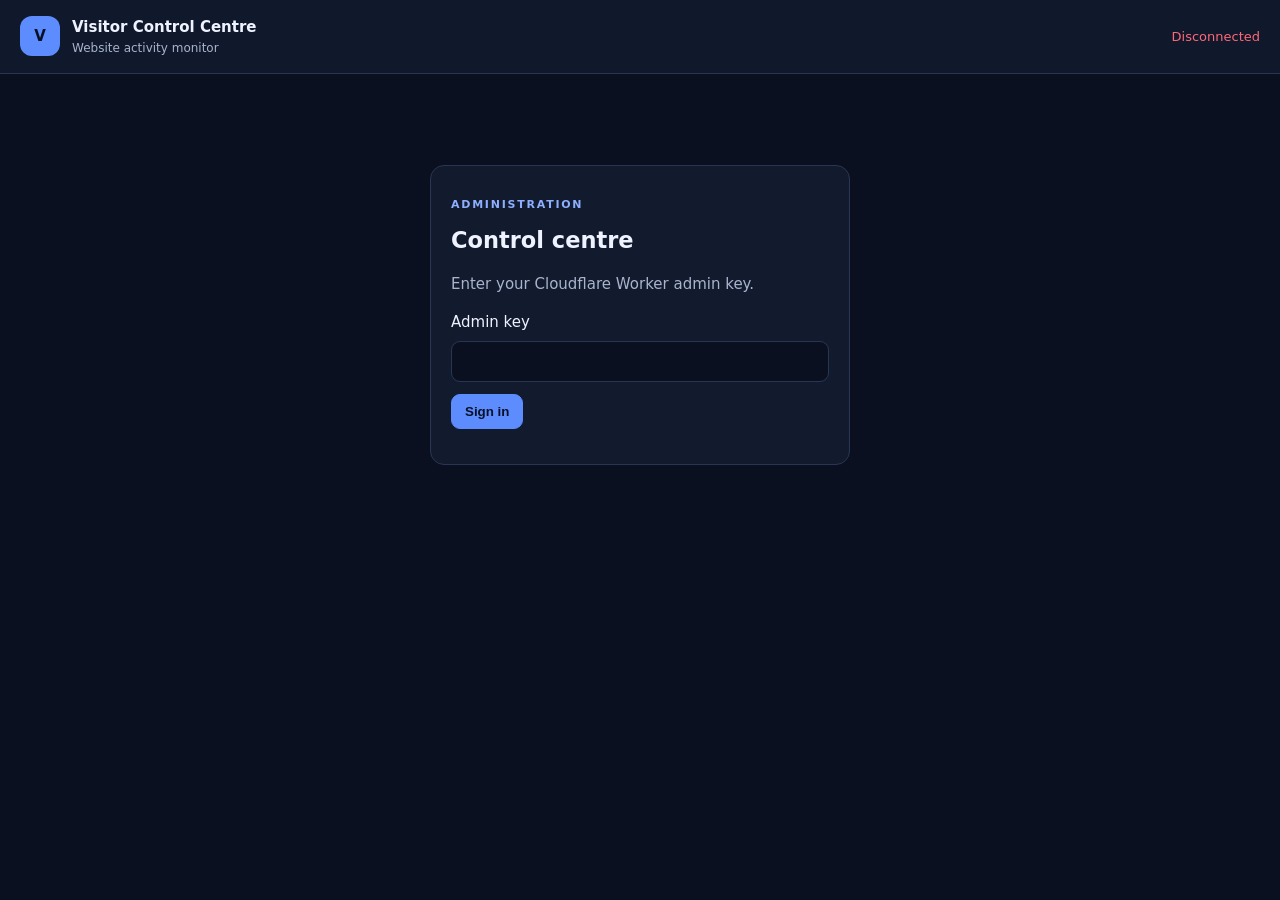
==== commit cec04bc9: "d" ====
--- a/index.html
+++ b/index.html
@@ -5,7 +5,6 @@
   <meta name="viewport" content="width=device-width, initial-scale=1">
   <title>Visitor Control Centre</title>
   <link rel="stylesheet" href="./styles.css">
-  <script defer src="./tracker.js"></script>
   <script defer src="./app.js"></script>
 </head>
 <body>
@@ -28,11 +27,13 @@
 
       <form id="loginForm">
         <label for="adminKey">Admin key</label>
-        <input id="adminKey" type="password"
-               autocomplete="current-password" required>
-        <button class="button primary" type="submit">
-          Sign in
-        </button>
+        <input
+          id="adminKey"
+          type="password"
+          autocomplete="current-password"
+          required
+        >
+        <button class="button primary" type="submit">Sign in</button>
         <p id="loginError" class="error"></p>
       </form>
     </section>
@@ -42,8 +43,11 @@
         <div>
           <p class="eyebrow">OVERVIEW</p>
           <h1>Live activity</h1>
-          <p class="muted">Activity reported by consenting website visitors.</p>
+          <p class="muted">
+            Activity reported by consenting website visitors.
+          </p>
         </div>
+
         <div class="actions">
           <button id="refreshBtn" class="button secondary">Refresh</button>
           <button id="logoutBtn" class="button secondary">Lock</button>
@@ -56,16 +60,19 @@
           <strong id="onlineCount">0</strong>
           <small>Active within 2 minutes</small>
         </article>
+
         <article class="panel stat">
           <span>Page views</span>
           <strong id="pageViews">0</strong>
           <small>Recorded page visits</small>
         </article>
+
         <article class="panel stat">
           <span>Sessions</span>
           <strong id="sessionCount">0</strong>
           <small>Known browser sessions</small>
         </article>
+
         <article class="panel stat">
           <span>Events</span>
           <strong id="eventCount">0</strong>
@@ -77,7 +84,9 @@
         <div class="section-heading">
           <div>
             <h2>Visitor sessions</h2>
-            <p class="muted">Select a session to inspect its activity.</p>
+            <p class="muted">
+              Select a session to inspect activity or request support.
+            </p>
           </div>
           <small id="updated" class="muted"></small>
         </div>
@@ -88,13 +97,17 @@
               <tr>
                 <th>Session</th>
                 <th>Current page</th>
+                <th>Platform</th>
+                <th>Screen</th>
+                <th>Language</th>
                 <th>Last seen</th>
                 <th>Views</th>
                 <th>Status</th>
+                <th>Support</th>
               </tr>
             </thead>
             <tbody id="sessionsBody">
-              <tr><td colspan="5">No data loaded.</td></tr>
+              <tr><td colspan="9">No data loaded.</td></tr>
             </tbody>
           </table>
         </div>
@@ -102,7 +115,9 @@
 
       <section class="panel section">
         <h2>Session timeline</h2>
-        <p id="selectedSessionLabel" class="muted">Select a session above.</p>
+        <p id="selectedSessionLabel" class="muted">
+          Select a session above.
+        </p>
         <div id="timeline" class="timeline">
           <p class="muted">No session selected.</p>
         </div>
@@ -116,27 +131,48 @@
         </div>
       </section>
 
+      <section class="panel section">
+        <h2>Remote support</h2>
+        <p id="supportStatus" class="muted">
+          Choose a visitor session and request support.
+          The visitor must approve before any media can be shared.
+        </p>
+
+        <div class="actions">
+          <button
+            id="endSupportBtn"
+            class="button secondary"
+            disabled
+          >
+            End support session
+          </button>
+        </div>
+
+        <div class="support-videos">
+          <div>
+            <strong>Visitor camera</strong>
+            <video id="remoteCamera" autoplay playsinline controls></video>
+          </div>
+
+          <div>
+            <strong>Visitor screen</strong>
+            <video id="remoteScreen" autoplay playsinline controls></video>
+          </div>
+        </div>
+
+        <p class="footnote">
+          Viewing only. No remote keyboard/mouse control is enabled.
+          Video travels directly between browsers through WebRTC;
+          this Worker exchanges connection messages only.
+        </p>
+      </section>
+
       <p class="footnote">
-        Only activity on your website is recorded. The tracker does not
-        capture passwords, form contents, keystrokes, screen contents or
-        activity in other applications.
+        Only activity on your website is recorded.
+        Keyboard analytics should record interaction counts only,
+        never key values or typed text.
       </p>
     </section>
   </main>
-
-  <aside id="consentBanner" class="consent" hidden>
-    <div>
-      <strong>Website activity tracking</strong>
-      <p>
-        With your permission, this website records page visits and clicks
-        on selected elements to help the site owner understand website use.
-        No form values are collected.
-      </p>
-    </div>
-    <div class="consent-actions">
-      <button id="rejectTracking" class="button secondary">Reject</button>
-      <button id="acceptTracking" class="button primary">Allow</button>
-    </div>
-  </aside>
 </body>
 </html>
--- a/styles.css
+++ b/styles.css
@@ -1,14 +1,13 @@
 :root {
   color-scheme: dark;
-  --bg: #090e18;
-  --panel: #121b2b;
-  --panel-hover: #18243a;
-  --border: #293950;
-  --text: #edf3ff;
-  --muted: #99a9c0;
-  --blue: #6ea8fe;
-  --green: #4adeb0;
-  --red: #ff8290;
+  --bg: #0b1020;
+  --panel: #121a2e;
+  --line: #293653;
+  --text: #eef3ff;
+  --muted: #a8b4cc;
+  --blue: #5d8cff;
+  --green: #48d6a0;
+  --red: #ff6878;
 }
 
 * {
@@ -17,442 +16,280 @@
 
 body {
   margin: 0;
-  min-height: 100vh;
+  background: var(--bg);
   color: var(--text);
-  background: radial-gradient(ellipse at top, #192942, var(--bg) 55%);
-  font-family: Inter, system-ui, -apple-system, sans-serif;
-}
-
-button, input {
-  font: inherit;
-}
-
-[hidden] {
-  display: none !important;
+  font: 15px/1.5 system-ui, -apple-system, Segoe UI, sans-serif;
 }
 
 .topbar {
-  min-height: 76px;
-  padding: 15px max(20px, calc((100% - 1200px) / 2));
-  display: flex;
+  display: flex;
+  align-items: center;
   justify-content: space-between;
-  align-items: center;
-  gap: 20px;
-  background: #0b111dee;
-  border-bottom: 1px solid var(--border);
+  gap: 16px;
+  padding: 16px max(20px, calc((100vw - 1300px) / 2));
+  border-bottom: 1px solid var(--line);
+  background: #10182b;
 }
 
 .brand {
   display: flex;
   align-items: center;
   gap: 12px;
+}
+
+.brand strong,
+.brand small {
+  display: block;
+}
+
+.brand small {
+  color: var(--muted);
+  font-size: 12px;
 }
 
 .logo {
   display: grid;
   place-items: center;
-  width: 42px;
-  height: 42px;
+  width: 40px;
+  height: 40px;
   border-radius: 12px;
-  background: #2861a7;
-  font-size: 22px;
-  font-weight: 800;
-}
-
-.brand strong, .brand small {
-  display: block;
-}
-
-.brand small {
-  margin-top: 4px;
-  color: var(--muted);
-  font-size: 12px;
+  background: var(--blue);
+  color: #071126;
+  font-weight: 900;
 }
 
 .connection {
-  color: var(--muted);
-  font-size: 12px;
-}
-
-.connection.online {
+  color: var(--red);
+  font-size: 13px;
+}
+
+.connection.connected {
   color: var(--green);
 }
 
 .container {
-  max-width: 1200px;
+  max-width: 1300px;
   margin: auto;
-  padding: 35px 22px 60px;
+  padding: 28px 18px 70px;
 }
 
 .panel {
-  background: linear-gradient(145deg, #141f30, #101725);
-  border: 1px solid var(--border);
-  border-radius: 17px;
-  box-shadow: 0 12px 35px #0002;
+  background: var(--panel);
+  border: 1px solid var(--line);
+  border-radius: 14px;
+  padding: 20px;
 }
 
 .login-panel {
-  max-width: 460px;
-  margin: 60px auto;
-  padding: 30px;
-}
-
-h1 {
-  margin: 8px 0;
-  font-size: clamp(27px, 4vw, 36px);
-  letter-spacing: -1px;
-}
-
-h2 {
+  max-width: 420px;
+  margin: 7vh auto;
+}
+
+.login-panel h1,
+.heading h1 {
   margin: 0 0 8px;
-  font-size: 17px;
-}
-
-p {
-  line-height: 1.6;
-}
-
-.muted {
-  color: var(--muted);
-  font-size: 13px;
 }
 
 .eyebrow {
-  color: var(--blue);
   font-size: 11px;
   font-weight: 800;
-  letter-spacing: 2px;
-}
-
-.login-panel form {
-  display: grid;
-  gap: 12px;
-  margin-top: 25px;
+  letter-spacing: .16em;
+  color: #8eafff;
+}
+
+.muted,
+small {
+  color: var(--muted);
 }
 
 label {
-  font-size: 13px;
-  font-weight: 600;
+  display: block;
+  margin: 16px 0 7px;
 }
 
 input {
   width: 100%;
-  padding: 13px;
+  padding: 12px;
+  border: 1px solid var(--line);
+  border-radius: 9px;
+  background: #0b1020;
   color: var(--text);
-  background: #0a101c;
-  border: 1px solid #354761;
-  border-radius: 10px;
-  outline: none;
-}
-
-input:focus {
-  border-color: var(--blue);
+  margin-bottom: 12px;
 }
 
 .button {
-  padding: 11px 15px;
-  border: 1px solid transparent;
+  border: 1px solid var(--line);
   border-radius: 9px;
-  font-size: 13px;
+  padding: 9px 13px;
   font-weight: 700;
   cursor: pointer;
-}
-
-.button:hover {
-  filter: brightness(1.12);
-}
-
-.primary {
-  color: white;
-  background: #347bd6;
-}
-
-.secondary {
+  background: #1a2742;
   color: var(--text);
-  background: #19263a;
-  border-color: #354761;
+}
+
+.button.primary {
+  background: var(--blue);
+  border-color: var(--blue);
+  color: #081126;
+}
+
+.button:disabled {
+  opacity: .5;
+  cursor: not-allowed;
 }
 
 .error {
-  min-height: 16px;
   color: var(--red);
-  font-size: 12px;
-}
-
-.heading, .section-heading {
-  display: flex;
-  align-items: center;
+}
+
+.heading,
+.section-heading,
+.actions {
+  display: flex;
   justify-content: space-between;
-  gap: 16px;
-}
-
-.heading {
-  margin-bottom: 25px;
-}
-
-.heading h1 {
-  margin-bottom: 4px;
-}
-
-.heading p {
-  margin-top: 6px;
-}
-
-.actions {
-  display: flex;
-  gap: 8px;
+  align-items: center;
+  gap: 12px;
+  flex-wrap: wrap;
 }
 
 .stats {
   display: grid;
   grid-template-columns: repeat(4, minmax(0, 1fr));
-  gap: 15px;
-  margin-bottom: 20px;
-}
-
-.stat {
-  padding: 20px;
-}
-
-.stat span, .stat small {
-  display: block;
-  color: var(--muted);
-  font-size: 12px;
+  gap: 14px;
+  margin: 20px 0;
+}
+
+.stat span,
+.stat strong,
+.stat small {
+  display: block;
 }
 
 .stat strong {
-  display: block;
-  margin: 13px 0 6px;
-  font-size: 34px;
-  letter-spacing: -1px;
+  font-size: 32px;
+  margin: 4px 0;
 }
 
 .section {
-  margin-bottom: 18px;
-  padding: 22px;
-}
-
-.section-heading {
-  margin-bottom: 18px;
-}
-
-.section-heading p {
-  margin: 5px 0 0;
+  margin: 18px 0;
+}
+
+.section h2 {
+  margin: 0 0 5px;
 }
 
 .table-wrap {
-  overflow-x: auto;
+  overflow: auto;
+  margin-top: 14px;
 }
 
 table {
   width: 100%;
-  min-width: 670px;
   border-collapse: collapse;
+  min-width: 1000px;
+}
+
+th,
+td {
+  text-align: left;
+  padding: 11px 10px;
+  border-bottom: 1px solid var(--line);
+  vertical-align: middle;
 }
 
 th {
-  padding: 12px;
-  text-align: left;
-  color: var(--muted);
+  font-size: 12px;
+  color: var(--muted);
+  font-weight: 700;
+}
+
+td {
+  font-size: 13px;
+}
+
+code {
+  font-size: 12px;
+  overflow-wrap: anywhere;
+}
+
+.status-pill {
+  display: inline-block;
+  border-radius: 30px;
+  padding: 3px 8px;
   font-size: 11px;
-  text-transform: uppercase;
-  letter-spacing: .7px;
-  border-bottom: 1px solid var(--border);
-}
-
-td {
-  padding: 14px 12px;
-  border-bottom: 1px solid #202e42;
-  font-size: 12px;
-  overflow-wrap: anywhere;
-}
-
-tbody tr.selectable {
-  cursor: pointer;
-}
-
-tbody tr.selectable:hover {
-  background: #ffffff08;
-}
-
-tbody tr.selected {
-  background: #6ea8fe16;
-}
-
-.session-id {
-  color: #b9d5ff;
-  font-family: monospace;
-}
-
-.pill {
-  display: inline-block;
-  padding: 5px 9px;
-  border-radius: 20px;
-  color: #8deac5;
-  background: #203d36;
-  font-size: 10px;
-}
-
-.pill.offline {
-  color: #b7c2d4;
-  background: #30394a;
-}
-
-.timeline {
+  font-weight: 800;
+}
+
+.status-pill.online {
+  background: #153b34;
+  color: var(--green);
+}
+
+.status-pill.offline {
+  background: #342231;
+  color: #ff9aa8;
+}
+
+.timeline-item,
+.popular-item {
+  display: flex;
+  gap: 12px;
+  align-items: center;
+  justify-content: space-between;
+  padding: 10px 0;
+  border-bottom: 1px solid var(--line);
+}
+
+.timeline-item {
+  flex-wrap: wrap;
+}
+
+.timeline-item small {
+  margin-left: auto;
+}
+
+.popular-list {
+  margin-top: 8px;
+}
+
+.support-videos {
   display: grid;
-}
-
-.event {
-  display: grid;
-  grid-template-columns: 130px 12px minmax(0, 1fr);
-  gap: 12px;
-  padding: 13px 0;
-  border-bottom: 1px solid #202e42;
-}
-
-.event-time {
-  color: var(--muted);
-  font-size: 11px;
-}
-
-.event-dot {
-  width: 9px;
-  height: 9px;
-  margin-top: 4px;
-  border-radius: 50%;
-  background: var(--blue);
-  box-shadow: 0 0 0 4px #6ea8fe1b;
-}
-
-.event strong {
-  font-size: 12px;
-  text-transform: capitalize;
-}
-
-.event p {
-  margin: 5px 0 0;
-  color: var(--muted);
-  font-size: 12px;
-  overflow-wrap: anywhere;
-}
-
-.popular-list {
-  display: grid;
-  gap: 14px;
+  grid-template-columns: repeat(auto-fit, minmax(260px, 1fr));
+  gap: 16px;
+  margin-top: 16px;
+}
+
+.support-videos strong {
+  display: block;
+  margin-bottom: 8px;
+}
+
+.support-videos video {
+  display: block;
+  width: 100%;
+  aspect-ratio: 16 / 9;
+  background: #050812;
+  border: 1px solid var(--line);
+  border-radius: 10px;
+  object-fit: contain;
+}
+
+.footnote {
+  font-size: 12px;
+  color: var(--muted);
   margin-top: 18px;
 }
 
-.popular-row {
-  display: grid;
-  grid-template-columns: minmax(100px, 1fr) minmax(80px, 2fr) 35px;
-  align-items: center;
-  gap: 14px;
-  font-size: 12px;
-}
-
-.bar {
-  height: 8px;
-  overflow: hidden;
-  border-radius: 20px;
-  background: #25344b;
-}
-
-.bar span {
-  display: block;
-  height: 100%;
-  border-radius: 20px;
-  background: #6ea8fe;
-}
-
-.footnote {
-  max-width: 900px;
-  color: #8797ad;
-  font-size: 11px;
-  line-height: 1.7;
-}
-
-.consent {
-  position: fixed;
-  right: 18px;
-  bottom: 18px;
-  left: 18px;
-  z-index: 10;
-  display: flex;
-  align-items: center;
-  justify-content: space-between;
-  gap: 20px;
-  max-width: 850px;
-  margin: auto;
-  padding: 20px;
-  background: #111c2df5;
-  border: 1px solid #3a4b64;
-  border-radius: 15px;
-  box-shadow: 0 18px 60px #0009;
-}
-
-.consent p {
-  max-width: 530px;
-  margin: 6px 0 0;
-  color: var(--muted);
-  font-size: 12px;
-}
-
-.consent-actions {
-  display: flex;
-  flex-shrink: 0;
-  gap: 8px;
-}
-
-@media (max-width: 800px) {
+@media (max-width: 760px) {
   .stats {
     grid-template-columns: repeat(2, minmax(0, 1fr));
   }
 
-  .consent {
-    flex-direction: column;
-    align-items: stretch;
+  .container {
+    padding: 18px 10px;
   }
 
-  .consent-actions {
-    justify-content: flex-end;
-  }
-}
-
-@media (max-width: 500px) {
-  .topbar {
+  .panel {
     padding: 14px;
   }
-
-  .container {
-    padding: 24px 14px 45px;
-  }
-
-  .heading {
-    align-items: flex-start;
-    flex-direction: column;
-  }
-
-  .stat {
-    padding: 15px;
-  }
-
-  .stat strong {
-    font-size: 28px;
-  }
-
-  .section {
-    padding: 15px;
-  }
-
-  .event {
-    grid-template-columns: 85px 10px minmax(0, 1fr);
-    gap: 9px;
-  }
-
-  .consent {
-    right: 10px;
-    bottom: 10px;
-    left: 10px;
-    padding: 15px;
-  }
 }
